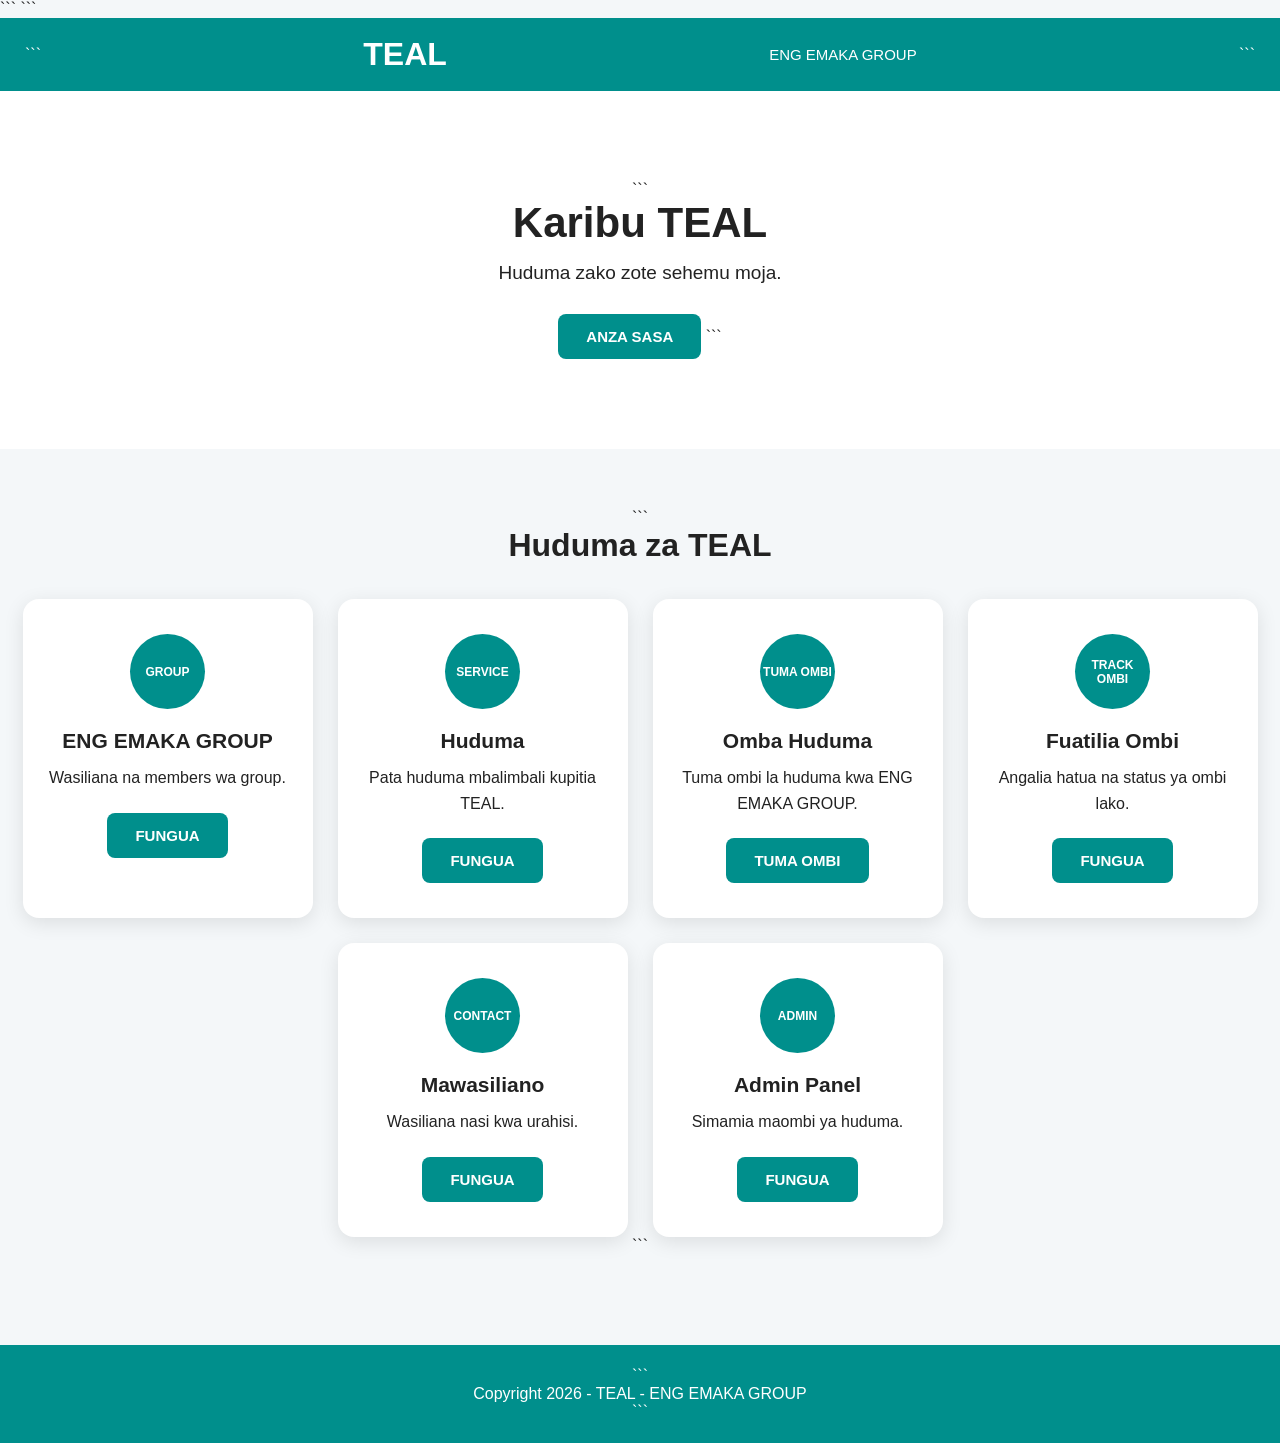
==== index.html @ 451784b1 "Add files via upload" ====
<!DOCTYPE html>

<html lang="sw">
<head>
    <meta charset="UTF-8">
    <meta name="viewport" content="width=device-width, initial-scale=1.0">

```
<title>TEAL - ENG EMAKA GROUP</title>

<link rel="stylesheet" href="style.css">
```

</head>

<body>

<header class="top">

```
<div class="logo">
    TEAL
</div>

<div class="group">
    ENG EMAKA GROUP
</div>
```

</header>

<section class="hero">

```
<h1>
    Karibu TEAL
</h1>

<p>
    Huduma zako zote sehemu moja.
</p>

<button onclick="anza()">
    ANZA SASA
</button>
```

</section>

<section id="huduma" class="services">

```
<h2>
    Huduma za TEAL
</h2>


<div class="cards">


    <!-- GROUP -->

    <div class="card">

        <div class="icon">
            GROUP
        </div>

        <h3>
            ENG EMAKA GROUP
        </h3>

        <p>
            Wasiliana na members wa group.
        </p>

        <button onclick="window.location.href='group.html'">
            FUNGUA
        </button>

    </div>


    <!-- SERVICE -->

    <div class="card">

        <div class="icon">
            SERVICE
        </div>

        <h3>
            Huduma
        </h3>

        <p>
            Pata huduma mbalimbali kupitia TEAL.
        </p>

        <button onclick="window.location.href='service.html'">
            FUNGUA
        </button>

    </div>


    <!-- TUMA OMBI -->

    <div class="card">

        <div class="icon">
            TUMA OMBI
        </div>

        <h3>
            Omba Huduma
        </h3>

        <p>
            Tuma ombi la huduma kwa ENG EMAKA GROUP.
        </p>

        <button onclick="window.location.href='request.html'">
            TUMA OMBI
        </button>

    </div>


    <!-- TRACK OMBI -->

    <div class="card">

        <div class="icon">
            TRACK OMBI
        </div>

        <h3>
            Fuatilia Ombi
        </h3>

        <p>
            Angalia hatua na status ya ombi lako.
        </p>

        <button onclick="window.location.href='track.html'">
            FUNGUA
        </button>

    </div>


    <!-- CONTACT -->

    <div class="card">

        <div class="icon">
            CONTACT
        </div>

        <h3>
            Mawasiliano
        </h3>

        <p>
            Wasiliana nasi kwa urahisi.
        </p>

        <button onclick="window.location.href='contact.html'">
            FUNGUA
        </button>

    </div>


    <!-- ADMIN -->

    <div class="card">

        <div class="icon">
            ADMIN
        </div>

        <h3>
            Admin Panel
        </h3>

        <p>
            Simamia maombi ya huduma.
        </p>

        <button onclick="window.location.href='admin.html'">
            FUNGUA
        </button>

    </div>


</div>
```

</section>

<footer>

```
<p>
    Copyright 2026 - TEAL - ENG EMAKA GROUP
</p>
```

</footer>

<script>

function anza() {

    document.getElementById("huduma").scrollIntoView({
        behavior: "smooth"
    });

}

</script>

</body>
</html>
---- style.css ----
* {
  box-sizing: border-box;
  margin: 0;
  padding: 0;
  }

body {
font-family: Arial, sans-serif;
background: #f4f7f9;
color: #222;
}

/* HEADER */

.top {
background: #008f8c;
color: white;
padding: 18px 25px;
display: flex;
justify-content: space-between;
align-items: center;
position: sticky;
top: 0;
z-index: 100;
}

.logo {
font-size: 32px;
font-weight: bold;
}

.group {
font-size: 15px;
}

/* HERO */

.hero {
text-align: center;
padding: 90px 20px;
background: white;
}

.hero h1 {
font-size: 42px;
margin-bottom: 15px;
}

.hero p {
font-size: 19px;
margin-bottom: 30px;
}

/* BUTTON */

button {
background: #008f8c;
color: white;
border: none;
padding: 14px 28px;
border-radius: 8px;
cursor: pointer;
font-size: 15px;
font-weight: bold;
}

button:hover {
background: #006f6c;
}

/* SERVICES */

.services {
padding: 60px 20px;
text-align: center;
}

.services h2 {
font-size: 32px;
margin-bottom: 35px;
}

.cards {
display: flex;
justify-content: center;
gap: 25px;
flex-wrap: wrap;
}

/* CARD */

.card {
background: white;
width: 290px;
padding: 35px 25px;
border-radius: 16px;
box-shadow: 0 5px 20px rgba(0,0,0,0.10);
transition: transform 0.2s;
}

.card:hover {
transform: translateY(-5px);
}

/* ICON */

.icon {
width: 75px;
height: 75px;
margin: 0 auto 20px;
background: #008f8c;
color: white;
border-radius: 50%;
display: flex;
align-items: center;
justify-content: center;
font-size: 12px;
font-weight: bold;
}

.card h3 {
margin-bottom: 12px;
font-size: 21px;
}

.card p {
line-height: 1.6;
margin-bottom: 22px;
}

/* FOOTER */

footer {
background: #008f8c;
color: white;
text-align: center;
padding: 22px;
margin-top: 30px;
}

/* SIMU */

@media (max-width: 600px) {

```
.top {
    flex-direction: column;
    gap: 8px;
}

.logo {
    font-size: 28px;
}

.hero {
    padding: 65px 20px;
}

.hero h1 {
    font-size: 32px;
}

.services h2 {
    font-size: 27px;
}

.card {
    width: 100%;
    max-width: 350px;
}
```

}
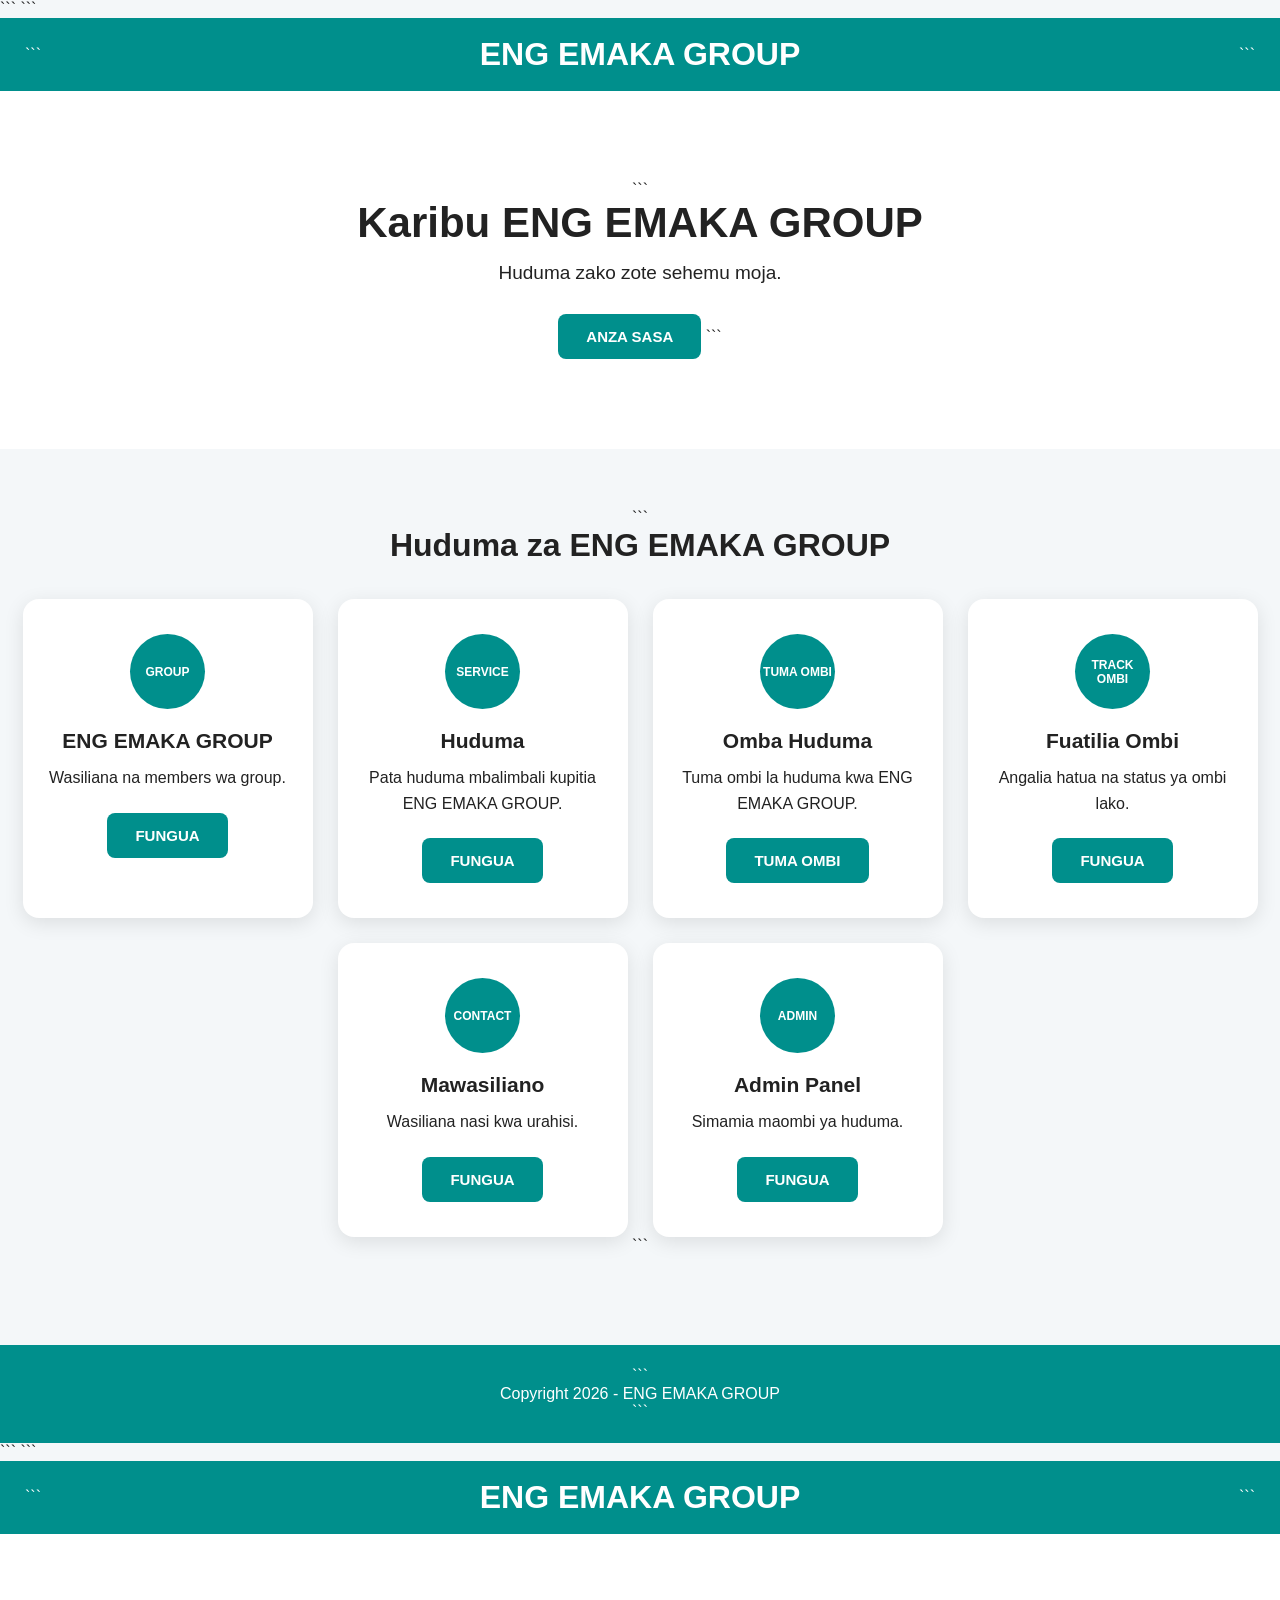
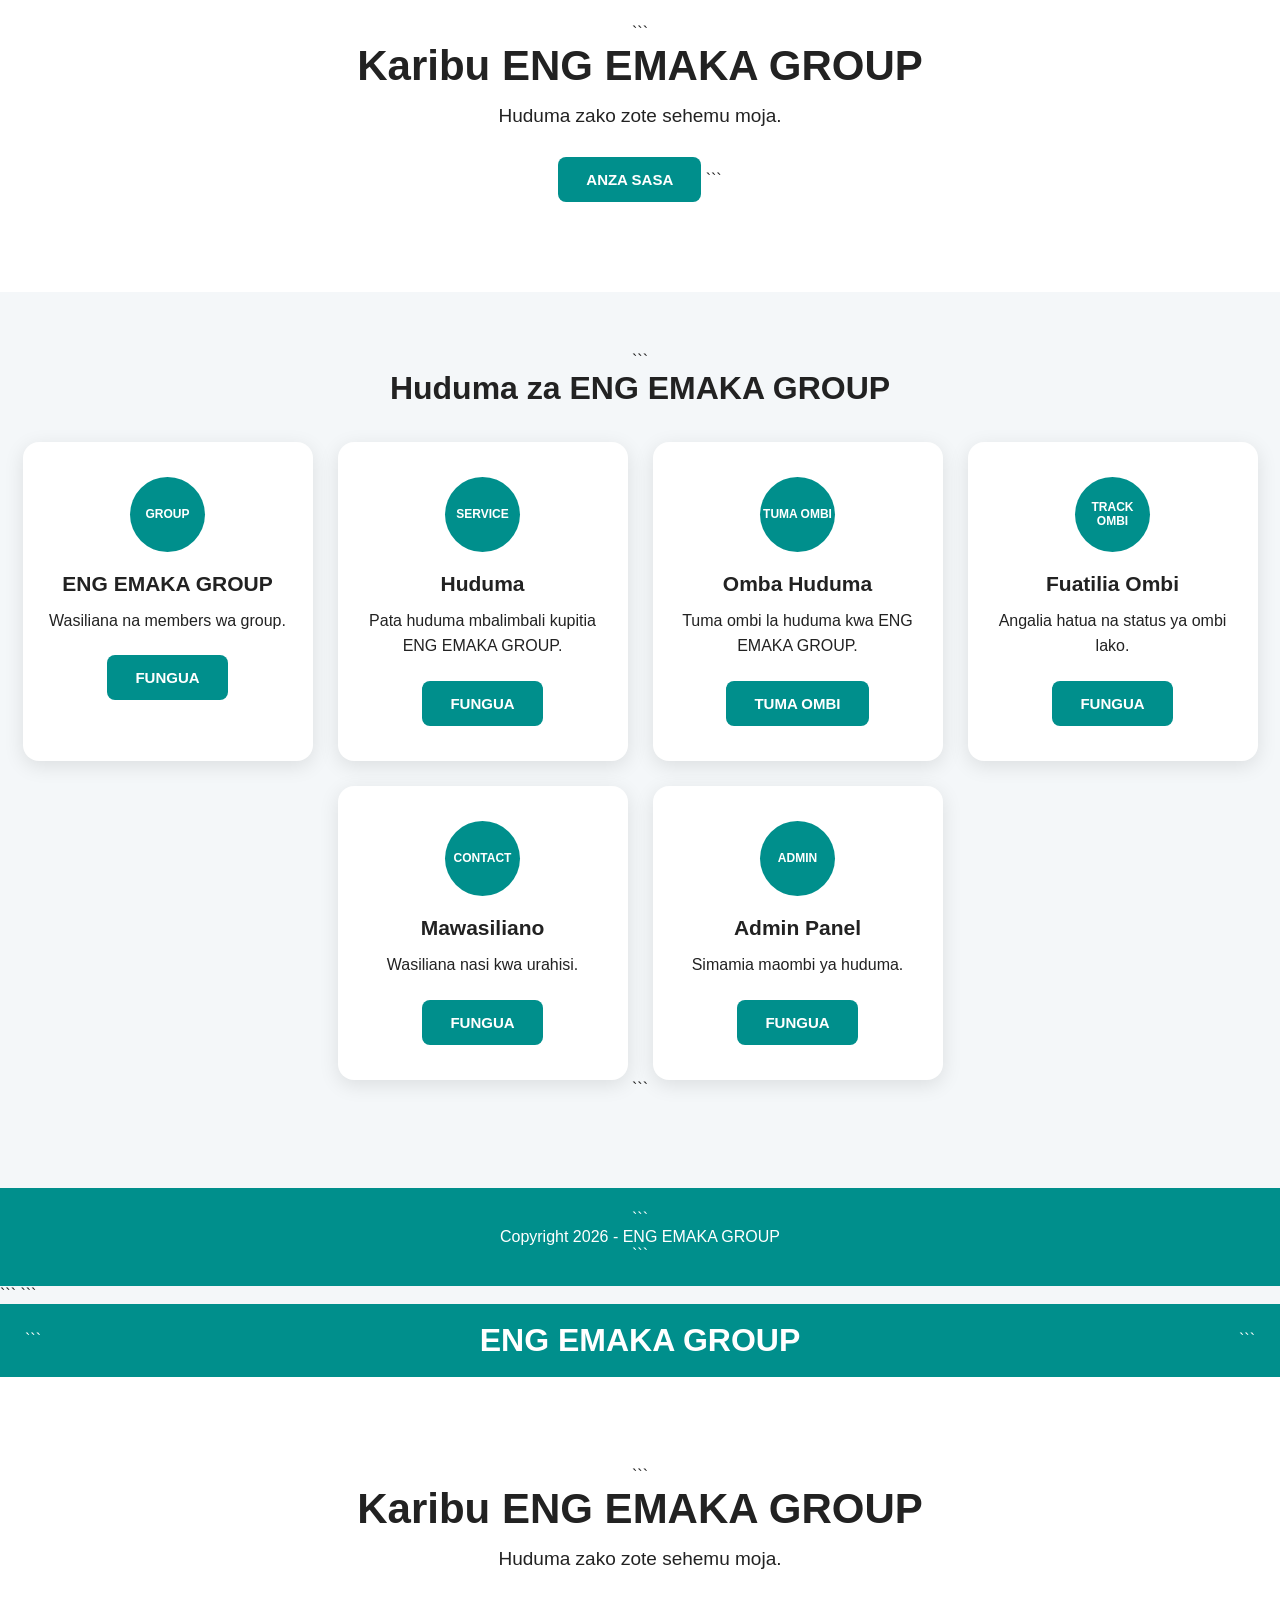
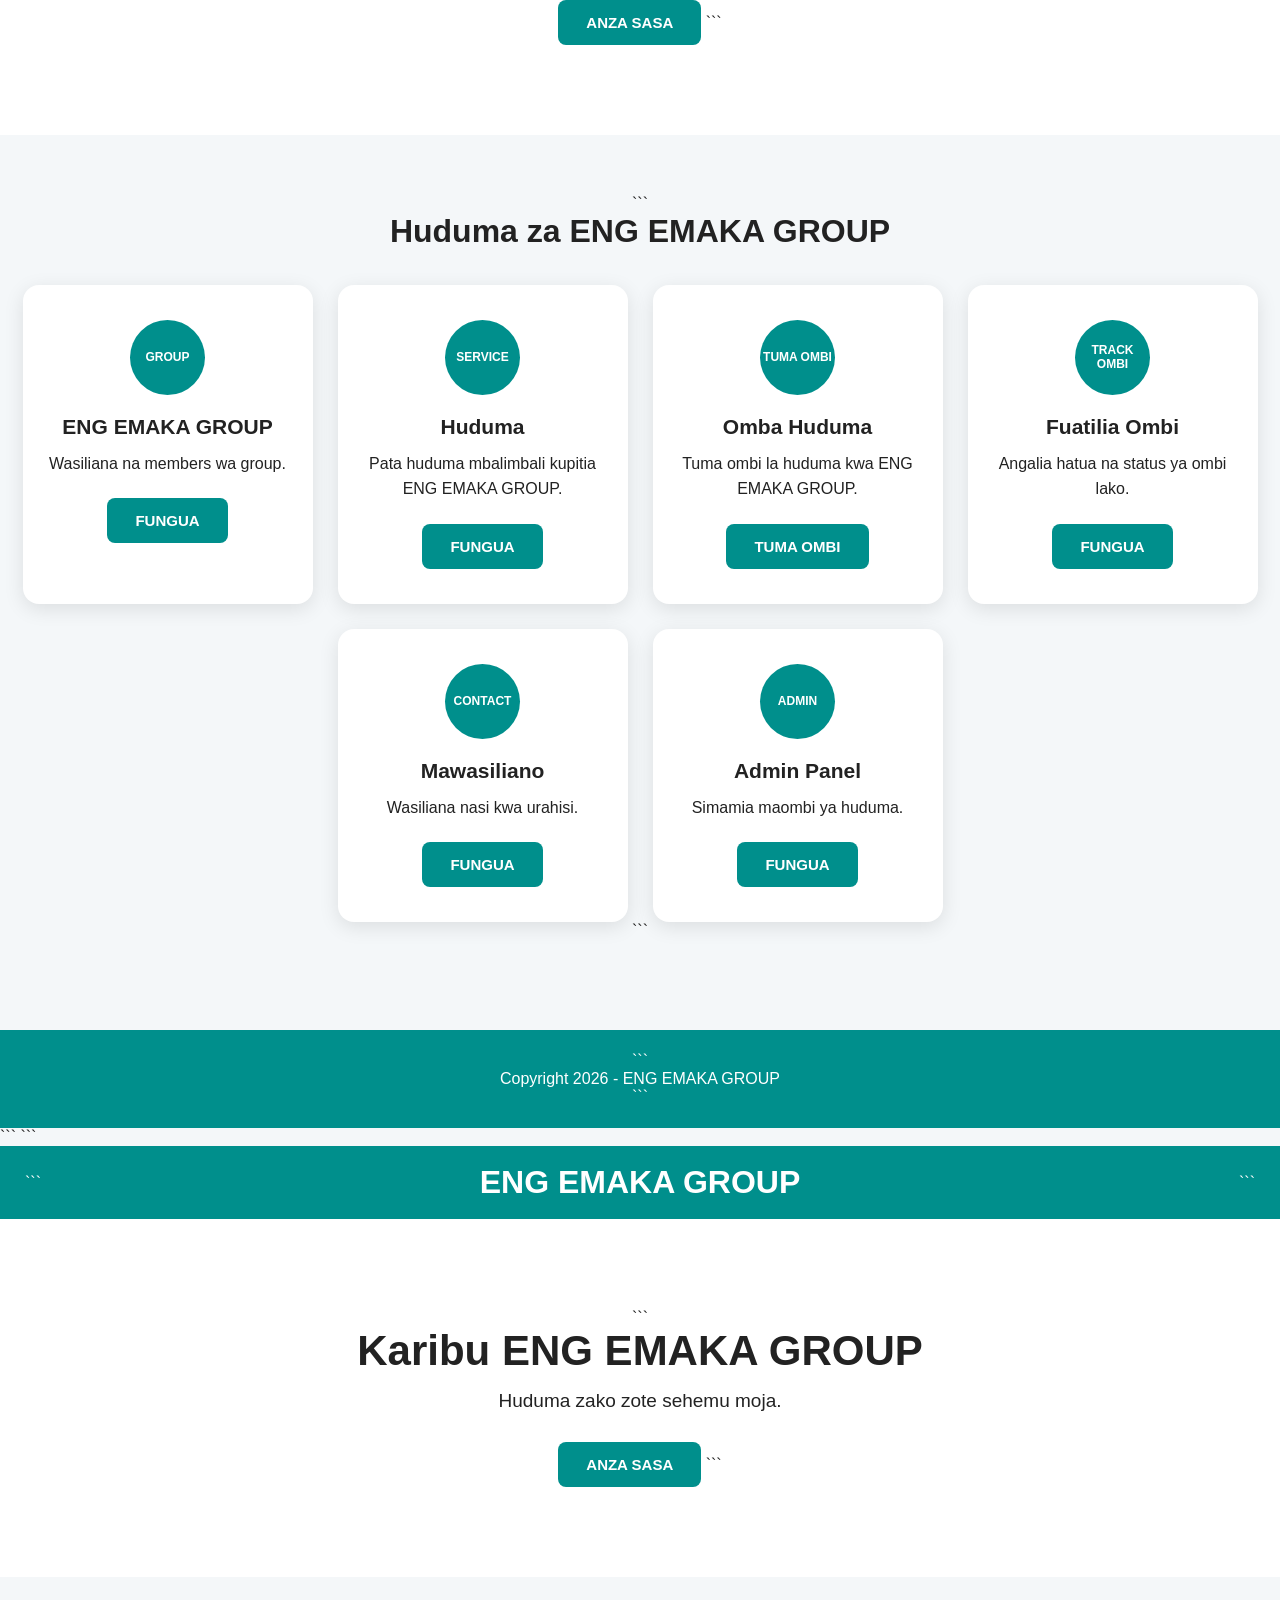
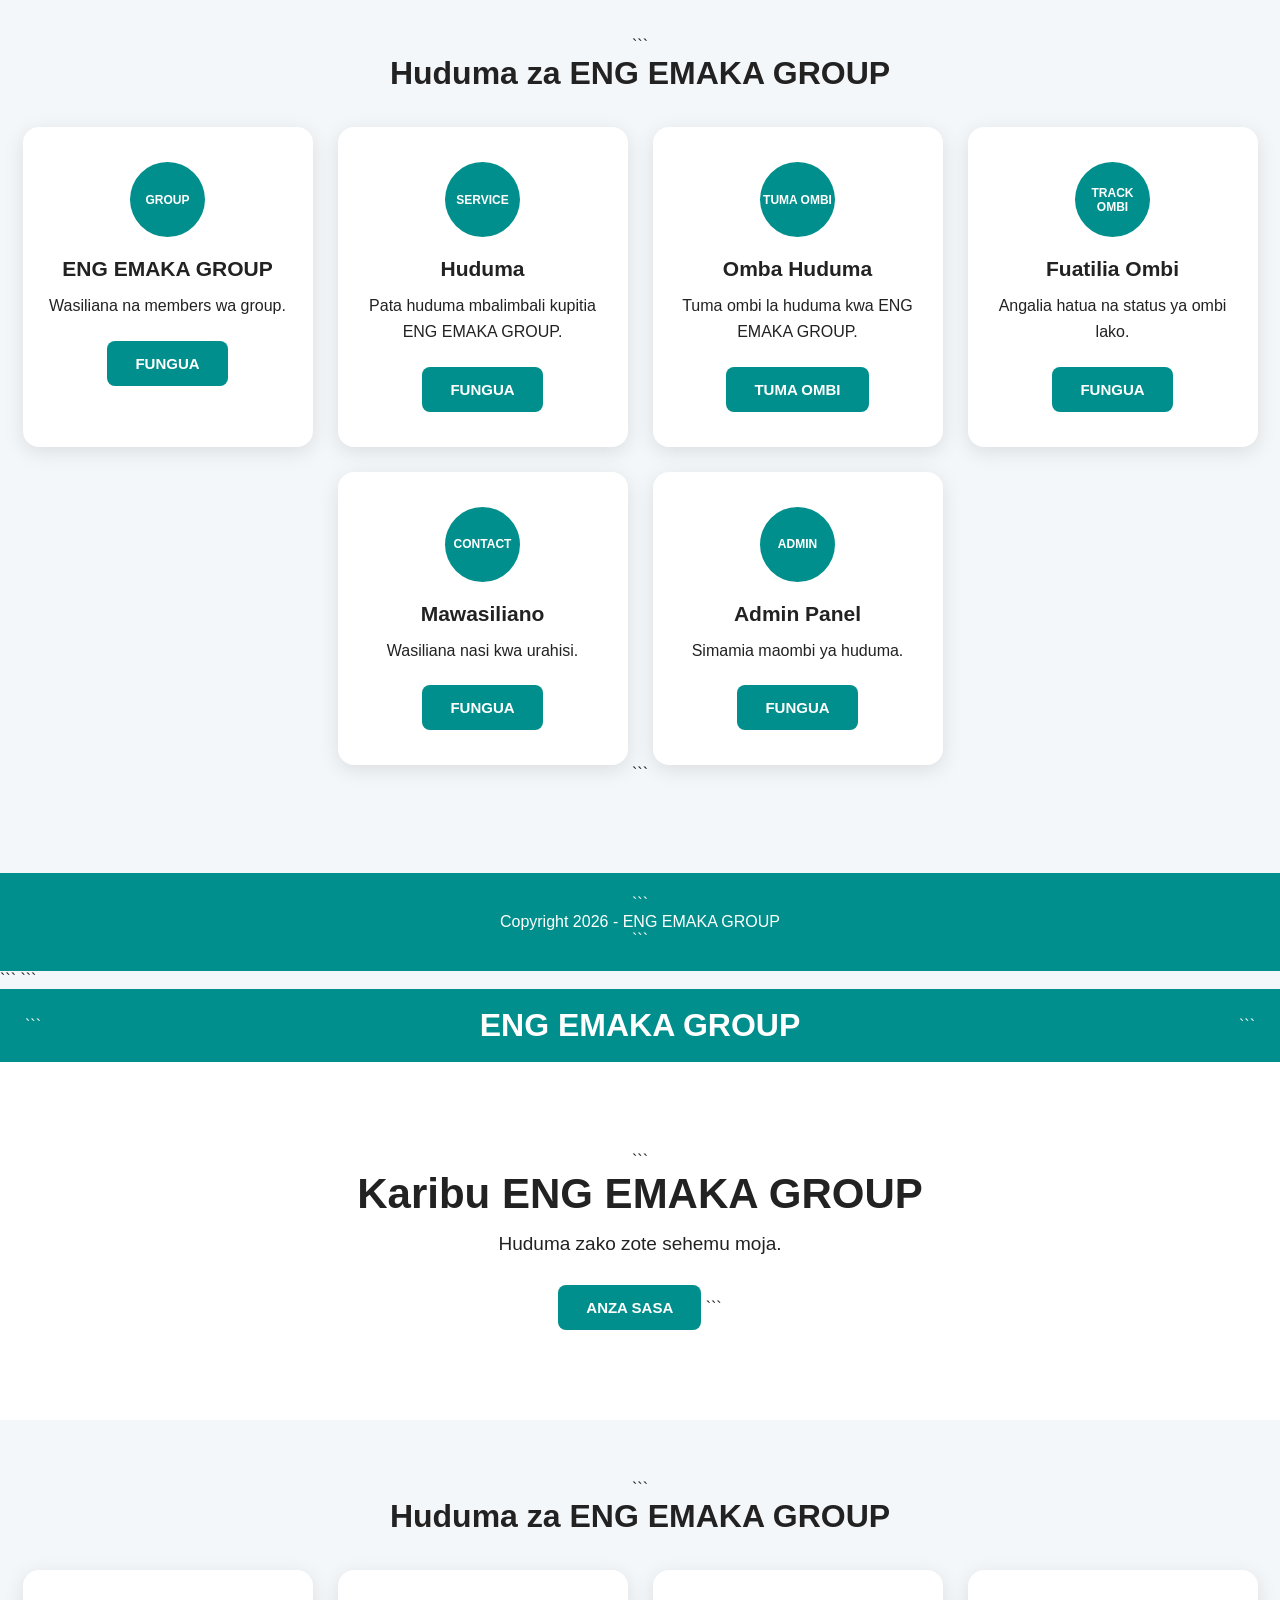
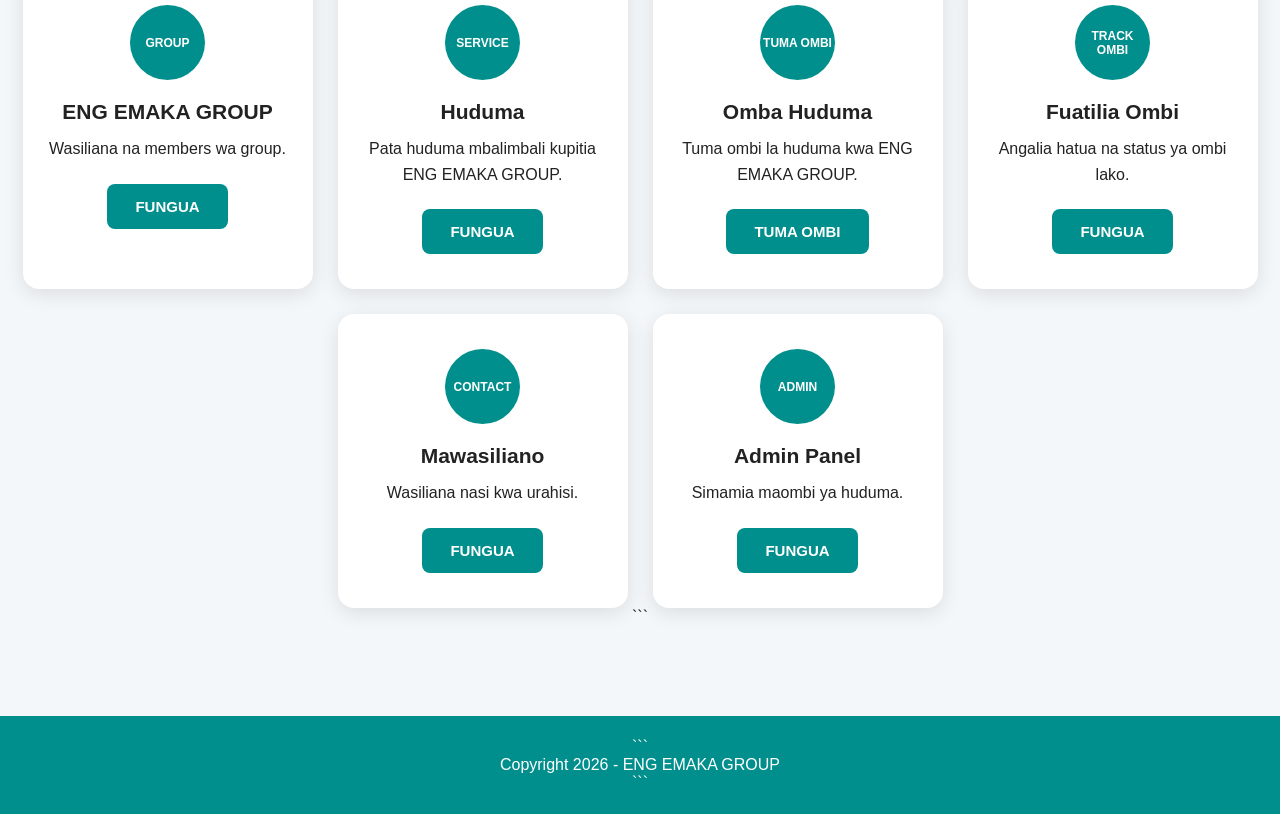
==== commit 4ac00b98: "Update index.html" ====
--- a/index.html
+++ b/index.html
@@ -6,7 +6,7 @@
     <meta name="viewport" content="width=device-width, initial-scale=1.0">
 
 ```
-<title>TEAL - ENG EMAKA GROUP</title>
+<title>ENG EMAKA GROUP</title>
 
 <link rel="stylesheet" href="style.css">
 ```
@@ -19,10 +19,6 @@
 
 ```
 <div class="logo">
-    TEAL
-</div>
-
-<div class="group">
     ENG EMAKA GROUP
 </div>
 ```
@@ -33,7 +29,7 @@
 
 ```
 <h1>
-    Karibu TEAL
+    Karibu ENG EMAKA GROUP
 </h1>
 
 <p>
@@ -51,7 +47,7 @@
 
 ```
 <h2>
-    Huduma za TEAL
+    Huduma za ENG EMAKA GROUP
 </h2>
 
 
@@ -94,7 +90,7 @@
         </h3>
 
         <p>
-            Pata huduma mbalimbali kupitia TEAL.
+            Pata huduma mbalimbali kupitia ENG EMAKA GROUP.
         </p>
 
         <button onclick="window.location.href='service.html'">
@@ -189,7 +185,7 @@
             Simamia maombi ya huduma.
         </p>
 
-        <button onclick="window.location.href='admin.html'">
+        <button onclick="window.location.href='admin-login.html'">
             FUNGUA
         </button>
 
@@ -205,7 +201,7 @@
 
 ```
 <p>
-    Copyright 2026 - TEAL - ENG EMAKA GROUP
+    Copyright 2026 - ENG EMAKA GROUP
 </p>
 ```
 
@@ -225,3 +221,895 @@
 
 </body>
 </html>
+<!DOCTYPE html>
+
+<html lang="sw">
+<head>
+    <meta charset="UTF-8">
+    <meta name="viewport" content="width=device-width, initial-scale=1.0">
+
+```
+<title>ENG EMAKA GROUP</title>
+
+<link rel="stylesheet" href="style.css">
+```
+
+</head>
+
+<body>
+
+<header class="top">
+
+```
+<div class="logo">
+    ENG EMAKA GROUP
+</div>
+```
+
+</header>
+
+<section class="hero">
+
+```
+<h1>
+    Karibu ENG EMAKA GROUP
+</h1>
+
+<p>
+    Huduma zako zote sehemu moja.
+</p>
+
+<button onclick="anza()">
+    ANZA SASA
+</button>
+```
+
+</section>
+
+<section id="huduma" class="services">
+
+```
+<h2>
+    Huduma za ENG EMAKA GROUP
+</h2>
+
+
+<div class="cards">
+
+
+    <!-- GROUP -->
+
+    <div class="card">
+
+        <div class="icon">
+            GROUP
+        </div>
+
+        <h3>
+            ENG EMAKA GROUP
+        </h3>
+
+        <p>
+            Wasiliana na members wa group.
+        </p>
+
+        <button onclick="window.location.href='group.html'">
+            FUNGUA
+        </button>
+
+    </div>
+
+
+    <!-- SERVICE -->
+
+    <div class="card">
+
+        <div class="icon">
+            SERVICE
+        </div>
+
+        <h3>
+            Huduma
+        </h3>
+
+        <p>
+            Pata huduma mbalimbali kupitia ENG EMAKA GROUP.
+        </p>
+
+        <button onclick="window.location.href='service.html'">
+            FUNGUA
+        </button>
+
+    </div>
+
+
+    <!-- TUMA OMBI -->
+
+    <div class="card">
+
+        <div class="icon">
+            TUMA OMBI
+        </div>
+
+        <h3>
+            Omba Huduma
+        </h3>
+
+        <p>
+            Tuma ombi la huduma kwa ENG EMAKA GROUP.
+        </p>
+
+        <button onclick="window.location.href='request.html'">
+            TUMA OMBI
+        </button>
+
+    </div>
+
+
+    <!-- TRACK OMBI -->
+
+    <div class="card">
+
+        <div class="icon">
+            TRACK OMBI
+        </div>
+
+        <h3>
+            Fuatilia Ombi
+        </h3>
+
+        <p>
+            Angalia hatua na status ya ombi lako.
+        </p>
+
+        <button onclick="window.location.href='track.html'">
+            FUNGUA
+        </button>
+
+    </div>
+
+
+    <!-- CONTACT -->
+
+    <div class="card">
+
+        <div class="icon">
+            CONTACT
+        </div>
+
+        <h3>
+            Mawasiliano
+        </h3>
+
+        <p>
+            Wasiliana nasi kwa urahisi.
+        </p>
+
+        <button onclick="window.location.href='contact.html'">
+            FUNGUA
+        </button>
+
+    </div>
+
+
+    <!-- ADMIN -->
+
+    <div class="card">
+
+        <div class="icon">
+            ADMIN
+        </div>
+
+        <h3>
+            Admin Panel
+        </h3>
+
+        <p>
+            Simamia maombi ya huduma.
+        </p>
+
+        <button onclick="window.location.href='admin-login.html'">
+            FUNGUA
+        </button>
+
+    </div>
+
+
+</div>
+```
+
+</section>
+
+<footer>
+
+```
+<p>
+    Copyright 2026 - ENG EMAKA GROUP
+</p>
+```
+
+</footer>
+
+<script>
+
+function anza() {
+
+    document.getElementById("huduma").scrollIntoView({
+        behavior: "smooth"
+    });
+
+}
+
+</script>
+
+</body>
+</html>
+<!DOCTYPE html>
+
+<html lang="sw">
+<head>
+    <meta charset="UTF-8">
+    <meta name="viewport" content="width=device-width, initial-scale=1.0">
+
+```
+<title>ENG EMAKA GROUP</title>
+
+<link rel="stylesheet" href="style.css">
+```
+
+</head>
+
+<body>
+
+<header class="top">
+
+```
+<div class="logo">
+    ENG EMAKA GROUP
+</div>
+```
+
+</header>
+
+<section class="hero">
+
+```
+<h1>
+    Karibu ENG EMAKA GROUP
+</h1>
+
+<p>
+    Huduma zako zote sehemu moja.
+</p>
+
+<button onclick="anza()">
+    ANZA SASA
+</button>
+```
+
+</section>
+
+<section id="huduma" class="services">
+
+```
+<h2>
+    Huduma za ENG EMAKA GROUP
+</h2>
+
+
+<div class="cards">
+
+
+    <!-- GROUP -->
+
+    <div class="card">
+
+        <div class="icon">
+            GROUP
+        </div>
+
+        <h3>
+            ENG EMAKA GROUP
+        </h3>
+
+        <p>
+            Wasiliana na members wa group.
+        </p>
+
+        <button onclick="window.location.href='group.html'">
+            FUNGUA
+        </button>
+
+    </div>
+
+
+    <!-- SERVICE -->
+
+    <div class="card">
+
+        <div class="icon">
+            SERVICE
+        </div>
+
+        <h3>
+            Huduma
+        </h3>
+
+        <p>
+            Pata huduma mbalimbali kupitia ENG EMAKA GROUP.
+        </p>
+
+        <button onclick="window.location.href='service.html'">
+            FUNGUA
+        </button>
+
+    </div>
+
+
+    <!-- TUMA OMBI -->
+
+    <div class="card">
+
+        <div class="icon">
+            TUMA OMBI
+        </div>
+
+        <h3>
+            Omba Huduma
+        </h3>
+
+        <p>
+            Tuma ombi la huduma kwa ENG EMAKA GROUP.
+        </p>
+
+        <button onclick="window.location.href='request.html'">
+            TUMA OMBI
+        </button>
+
+    </div>
+
+
+    <!-- TRACK OMBI -->
+
+    <div class="card">
+
+        <div class="icon">
+            TRACK OMBI
+        </div>
+
+        <h3>
+            Fuatilia Ombi
+        </h3>
+
+        <p>
+            Angalia hatua na status ya ombi lako.
+        </p>
+
+        <button onclick="window.location.href='track.html'">
+            FUNGUA
+        </button>
+
+    </div>
+
+
+    <!-- CONTACT -->
+
+    <div class="card">
+
+        <div class="icon">
+            CONTACT
+        </div>
+
+        <h3>
+            Mawasiliano
+        </h3>
+
+        <p>
+            Wasiliana nasi kwa urahisi.
+        </p>
+
+        <button onclick="window.location.href='contact.html'">
+            FUNGUA
+        </button>
+
+    </div>
+
+
+    <!-- ADMIN -->
+
+    <div class="card">
+
+        <div class="icon">
+            ADMIN
+        </div>
+
+        <h3>
+            Admin Panel
+        </h3>
+
+        <p>
+            Simamia maombi ya huduma.
+        </p>
+
+        <button onclick="window.location.href='admin-login.html'">
+            FUNGUA
+        </button>
+
+    </div>
+
+
+</div>
+```
+
+</section>
+
+<footer>
+
+```
+<p>
+    Copyright 2026 - ENG EMAKA GROUP
+</p>
+```
+
+</footer>
+
+<script>
+
+function anza() {
+
+    document.getElementById("huduma").scrollIntoView({
+        behavior: "smooth"
+    });
+
+}
+
+</script>
+
+</body>
+</html>
+<!DOCTYPE html>
+
+<html lang="sw">
+<head>
+    <meta charset="UTF-8">
+    <meta name="viewport" content="width=device-width, initial-scale=1.0">
+
+```
+<title>ENG EMAKA GROUP</title>
+
+<link rel="stylesheet" href="style.css">
+```
+
+</head>
+
+<body>
+
+<header class="top">
+
+```
+<div class="logo">
+    ENG EMAKA GROUP
+</div>
+```
+
+</header>
+
+<section class="hero">
+
+```
+<h1>
+    Karibu ENG EMAKA GROUP
+</h1>
+
+<p>
+    Huduma zako zote sehemu moja.
+</p>
+
+<button onclick="anza()">
+    ANZA SASA
+</button>
+```
+
+</section>
+
+<section id="huduma" class="services">
+
+```
+<h2>
+    Huduma za ENG EMAKA GROUP
+</h2>
+
+
+<div class="cards">
+
+
+    <!-- GROUP -->
+
+    <div class="card">
+
+        <div class="icon">
+            GROUP
+        </div>
+
+        <h3>
+            ENG EMAKA GROUP
+        </h3>
+
+        <p>
+            Wasiliana na members wa group.
+        </p>
+
+        <button onclick="window.location.href='group.html'">
+            FUNGUA
+        </button>
+
+    </div>
+
+
+    <!-- SERVICE -->
+
+    <div class="card">
+
+        <div class="icon">
+            SERVICE
+        </div>
+
+        <h3>
+            Huduma
+        </h3>
+
+        <p>
+            Pata huduma mbalimbali kupitia ENG EMAKA GROUP.
+        </p>
+
+        <button onclick="window.location.href='service.html'">
+            FUNGUA
+        </button>
+
+    </div>
+
+
+    <!-- TUMA OMBI -->
+
+    <div class="card">
+
+        <div class="icon">
+            TUMA OMBI
+        </div>
+
+        <h3>
+            Omba Huduma
+        </h3>
+
+        <p>
+            Tuma ombi la huduma kwa ENG EMAKA GROUP.
+        </p>
+
+        <button onclick="window.location.href='request.html'">
+            TUMA OMBI
+        </button>
+
+    </div>
+
+
+    <!-- TRACK OMBI -->
+
+    <div class="card">
+
+        <div class="icon">
+            TRACK OMBI
+        </div>
+
+        <h3>
+            Fuatilia Ombi
+        </h3>
+
+        <p>
+            Angalia hatua na status ya ombi lako.
+        </p>
+
+        <button onclick="window.location.href='track.html'">
+            FUNGUA
+        </button>
+
+    </div>
+
+
+    <!-- CONTACT -->
+
+    <div class="card">
+
+        <div class="icon">
+            CONTACT
+        </div>
+
+        <h3>
+            Mawasiliano
+        </h3>
+
+        <p>
+            Wasiliana nasi kwa urahisi.
+        </p>
+
+        <button onclick="window.location.href='contact.html'">
+            FUNGUA
+        </button>
+
+    </div>
+
+
+    <!-- ADMIN -->
+
+    <div class="card">
+
+        <div class="icon">
+            ADMIN
+        </div>
+
+        <h3>
+            Admin Panel
+        </h3>
+
+        <p>
+            Simamia maombi ya huduma.
+        </p>
+
+        <button onclick="window.location.href='admin-login.html'">
+            FUNGUA
+        </button>
+
+    </div>
+
+
+</div>
+```
+
+</section>
+
+<footer>
+
+```
+<p>
+    Copyright 2026 - ENG EMAKA GROUP
+</p>
+```
+
+</footer>
+
+<script>
+
+function anza() {
+
+    document.getElementById("huduma").scrollIntoView({
+        behavior: "smooth"
+    });
+
+}
+
+</script>
+
+</body>
+</html>
+<!DOCTYPE html>
+
+<html lang="sw">
+<head>
+    <meta charset="UTF-8">
+    <meta name="viewport" content="width=device-width, initial-scale=1.0">
+
+```
+<title>ENG EMAKA GROUP</title>
+
+<link rel="stylesheet" href="style.css">
+```
+
+</head>
+
+<body>
+
+<header class="top">
+
+```
+<div class="logo">
+    ENG EMAKA GROUP
+</div>
+```
+
+</header>
+
+<section class="hero">
+
+```
+<h1>
+    Karibu ENG EMAKA GROUP
+</h1>
+
+<p>
+    Huduma zako zote sehemu moja.
+</p>
+
+<button onclick="anza()">
+    ANZA SASA
+</button>
+```
+
+</section>
+
+<section id="huduma" class="services">
+
+```
+<h2>
+    Huduma za ENG EMAKA GROUP
+</h2>
+
+
+<div class="cards">
+
+
+    <!-- GROUP -->
+
+    <div class="card">
+
+        <div class="icon">
+            GROUP
+        </div>
+
+        <h3>
+            ENG EMAKA GROUP
+        </h3>
+
+        <p>
+            Wasiliana na members wa group.
+        </p>
+
+        <button onclick="window.location.href='group.html'">
+            FUNGUA
+        </button>
+
+    </div>
+
+
+    <!-- SERVICE -->
+
+    <div class="card">
+
+        <div class="icon">
+            SERVICE
+        </div>
+
+        <h3>
+            Huduma
+        </h3>
+
+        <p>
+            Pata huduma mbalimbali kupitia ENG EMAKA GROUP.
+        </p>
+
+        <button onclick="window.location.href='service.html'">
+            FUNGUA
+        </button>
+
+    </div>
+
+
+    <!-- TUMA OMBI -->
+
+    <div class="card">
+
+        <div class="icon">
+            TUMA OMBI
+        </div>
+
+        <h3>
+            Omba Huduma
+        </h3>
+
+        <p>
+            Tuma ombi la huduma kwa ENG EMAKA GROUP.
+        </p>
+
+        <button onclick="window.location.href='request.html'">
+            TUMA OMBI
+        </button>
+
+    </div>
+
+
+    <!-- TRACK OMBI -->
+
+    <div class="card">
+
+        <div class="icon">
+            TRACK OMBI
+        </div>
+
+        <h3>
+            Fuatilia Ombi
+        </h3>
+
+        <p>
+            Angalia hatua na status ya ombi lako.
+        </p>
+
+        <button onclick="window.location.href='track.html'">
+            FUNGUA
+        </button>
+
+    </div>
+
+
+    <!-- CONTACT -->
+
+    <div class="card">
+
+        <div class="icon">
+            CONTACT
+        </div>
+
+        <h3>
+            Mawasiliano
+        </h3>
+
+        <p>
+            Wasiliana nasi kwa urahisi.
+        </p>
+
+        <button onclick="window.location.href='contact.html'">
+            FUNGUA
+        </button>
+
+    </div>
+
+
+    <!-- ADMIN -->
+
+    <div class="card">
+
+        <div class="icon">
+            ADMIN
+        </div>
+
+        <h3>
+            Admin Panel
+        </h3>
+
+        <p>
+            Simamia maombi ya huduma.
+        </p>
+
+        <button onclick="window.location.href='admin-login.html'">
+            FUNGUA
+        </button>
+
+    </div>
+
+
+</div>
+```
+
+</section>
+
+<footer>
+
+```
+<p>
+    Copyright 2026 - ENG EMAKA GROUP
+</p>
+```
+
+</footer>
+
+<script>
+
+function anza() {
+
+    document.getElementById("huduma").scrollIntoView({
+        behavior: "smooth"
+    });
+
+}
+
+</script>
+
+</body>
+</html>
